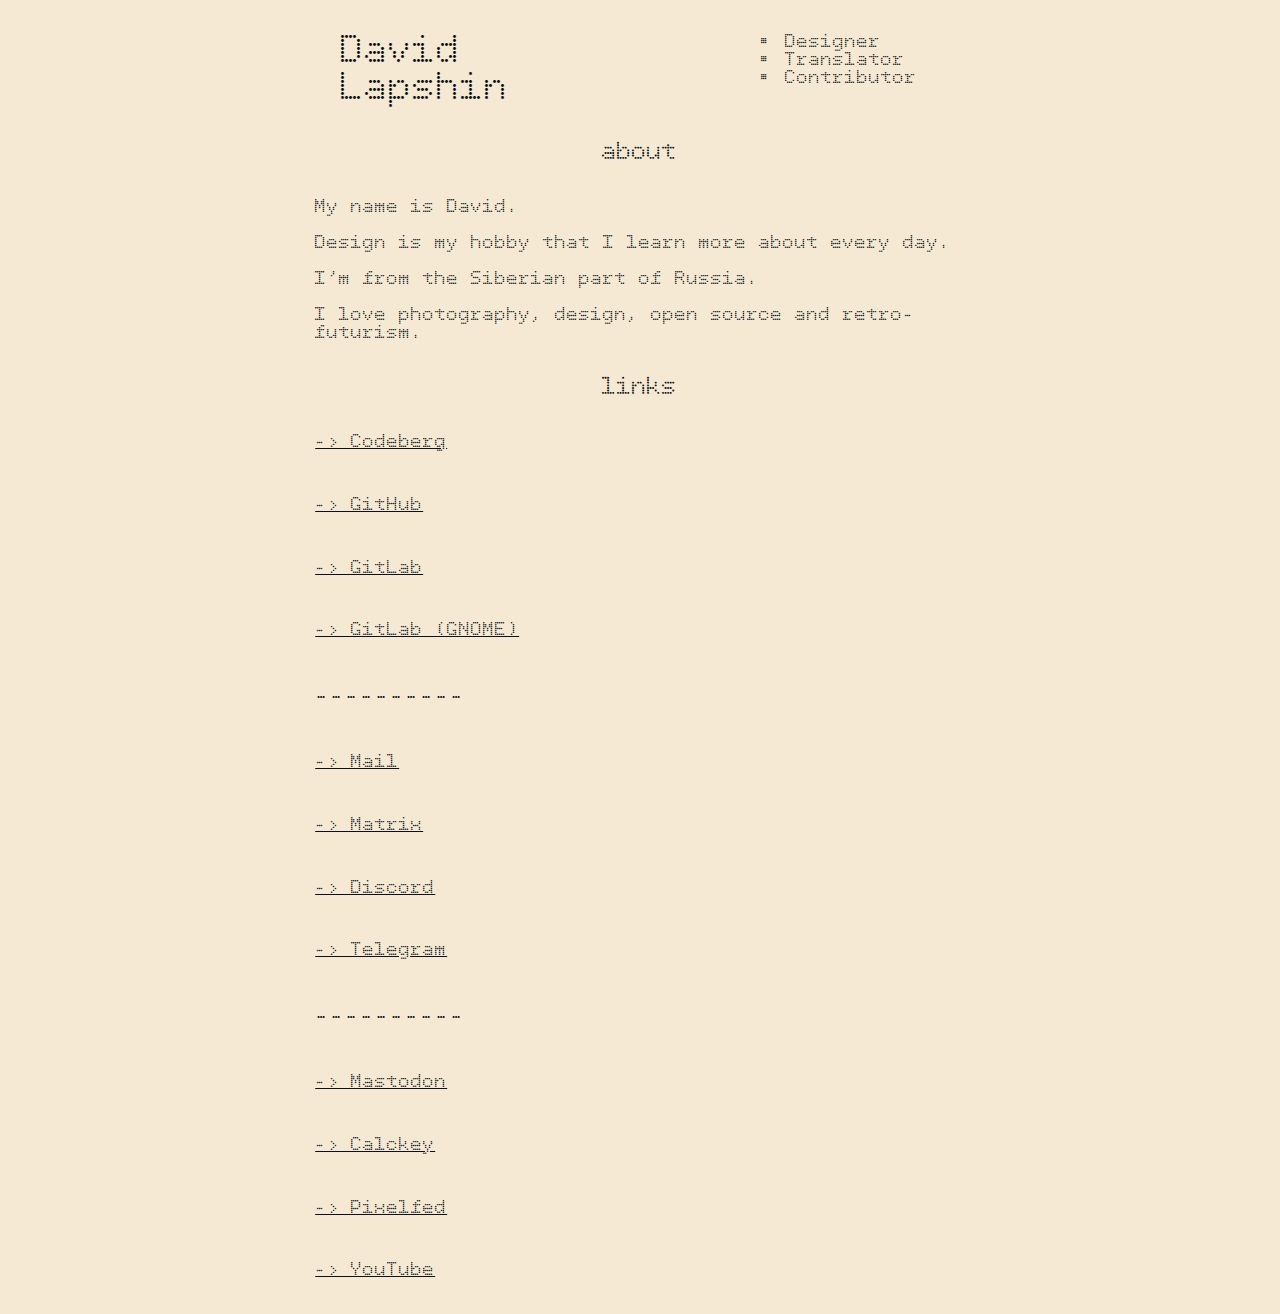
==== info.html @ 05c20c62 "feat: Add info page" ====
<!DOCTYPE html>
<html lang="en-US">

<head>
  <link rel="stylesheet" href="info.css" />
  <link rel="icon" href="favicon.gif" />
  <meta charset="UTF-8" />
  <meta name="viewport" content="width=device-width, initial-scale=1" />

  <title>David Lapshin</title>
  <meta name="author" content="David Lapshin" />
  <meta name="Description" content="Passionate designer, translator, and FOSS contributor." />
  <meta name="keywords" content="developer, designer, GNOME" />

  <meta property="og:type" content="website" />
  <meta property="og:title" content="David Lapshin" />
  <meta property="og:description" content="Passionate designer, translator, and FOSS contributor." />
  <meta property="og:image" content="https://daudix-ufo.github.io/img/og-image.png" />
  <meta property="og:image:width" content="512" />
  <meta property="og:image:height" content="512" />
  <meta property="og:image:alt" content="A simple representation of metaballs" />


</head>

<body>


  <div class="container">
    <div class="main">

      <div class="card card-info card-square">
        <h1 class="header">David Lapshin</h1>
      </div>

      <div class="card card-info card-square">
        <div class="about">
          <p class="description">
            • Designer
            <br>
            • Translator
            <br>
            • Contributor
          </p>
        </div>
      </div>

      <div class="card card-info card-header">
        <p class="about">about</p>
      </div>

      <div class="card card-info card-header">
        <p class="description">
          My name is David.
          <br>
          <br>
          Design is my hobby that I learn more about every day.
          <br>
          <br>
          I'm from the Siberian part of Russia.
          <br>
          <br>
          I love photography, design, open source and retro-futurism.
        </p>
      </div>

      <div class="card card-info card-header">
        <p class="about">links</p>
      </div>

      <div class="card card-header link-container">
        <a class="link" href="https://codeberg.org/daudix-UFO">-> Codeberg</a>
        <a class="link" href="https://github.com/daudix-UFO">-> GitHub</a>
        <a class="link" href="https://gitlab.com/daudix-UFO">-> GitLab</a>
        <a class="link" href="https://gitlab.gnome.org/daudix-UFO">-> GitLab (GNOME)</a>
        <a class="about">----------</a>
        <a class="link" href="mailto:ddaudix@gmail.com">-> Mail</a>
        <a class="link" href="https://matrix.to/#/@daudix_ufo:matrix.org">-> Matrix</a>
        <a class="link" href="https://discord.com/users/650757995378114581">-> Discord</a>
        <a class="link" href="https://t.me/Daudix_UFO">-> Telegram</a>
        <a class="about">----------</a>
        <a class="link" href="https://mstdn.social/@Daudix">-> Mastodon</a>
        <a class="link" href="https://calckey.social/@Daudix">-> Calckey</a>
        <a class="link" href="https://pixey.org/Daudix">-> Pixelfed</a>
        <a class="link" href="https://www.youtube.com/@Daudix_UFO">-> YouTube</a>
      </div>

    </div>
  </div>


</body>

</html>
---- info.css ----
/* ## General Setup */
:root {
  --blue1: rgb(153, 193, 241);
  --blue2: rgb(98, 160, 234);
  --blue3: rgb(53, 132, 228);
  --blue4: rgb(28, 113, 216);
  --blue5: rgb(26, 95, 180);
  --green1: rgb(143, 240, 164);
  --green2: rgb(87, 227, 137);
  --green3: rgb(51, 209, 122);
  --green4: rgb(46, 194, 126);
  --green5: rgb(38, 162, 105);
  --yellow1: rgb(249, 240, 107);
  --yellow2: rgb(248, 228, 92);
  --yellow3: rgb(246, 211, 45);
  --yellow4: rgb(245, 194, 17);
  --yellow5: rgb(229, 165, 10);
  --orange1: rgb(255, 190, 111);
  --orange2: rgb(255, 163, 72);
  --orange3: rgb(255, 120, 0);
  --orange4: rgb(230, 97, 0);
  --orange5: rgb(198, 70, 0);
  --red1: rgb(246, 97, 81);
  --red2: rgb(237, 51, 59);
  --red3: rgb(224, 27, 36);
  --red4: rgb(192, 28, 40);
  --red5: rgb(165, 29, 45);
  --purple1: rgb(220, 138, 221);
  --purple2: rgb(192, 97, 203);
  --purple3: rgb(145, 65, 172);
  --purple4: rgb(129, 61, 156);
  --purple5: rgb(97, 53, 131);
  --brown1: rgb(205, 171, 143);
  --brown2: rgb(181, 131, 90);
  --brown3: rgb(152, 106, 68);
  --brown4: rgb(134, 94, 60);
  --brown5: rgb(99, 69, 44);
  --light1: rgb(255, 255, 255);
  --light2: rgb(246, 245, 244);
  --light3: rgb(222, 221, 218);
  --light4: rgb(192, 191, 188);
  --light5: rgb(154, 153, 150);
  --dark1: rgb(119, 118, 123);
  --dark2: rgb(94, 92, 100);
  --dark3: rgb(61, 56, 70);
  --dark4: rgb(36, 31, 49);
  --dark5: rgb(0, 0, 0);

  --border: rgba(120, 120, 120, 0.4);

  --text: rgb(13, 17, 23);
  --text-dark: rgb(245, 233, 211);

  --background-color: rgb(245, 233, 211);
  --background-color-dark: rgb(13, 17, 23);

  --card-size: 12em;
  /* Used to conveniently scale cards */
}

@font-face {
  font-family: "BPdots";
  font-weight: normal;
  font-display: swap;
  font-style: normal;
  src: url("fonts/BPdots.woff2") format("woff2"),
    url("fonts/BPdots.otf") format("opentype");
}

@font-face {
  font-family: "BPdotsBold";
  font-weight: bold;
  font-display: swap;
  font-style: normal;
  src: url("fonts/BPdotsBold.woff2") format("woff2"),
    url("fonts/BPdotsBold.otf") format("opentype");
}

* {
  box-sizing: border-box;
  margin: 0;
  padding: 0;
  font-family: "BPdots";
  font-weight: normal;
  text-decoration: none;
}

body {
  background-color: var(--background-color);
  color: var(--text);
  font-size: 1.4rem;
}

.container {
  display: flex;
  align-items: center;
  align-content: center;
  min-height: 100vh;
}

.main {
  padding: 1.5em 1em;
  width: clamp(350px, 100%, calc(var(--card-size) * 3));
  margin: auto;
  display: flex;
  flex-wrap: wrap;
  gap: 1.5em;
}

/* ## Global Card Styles */
.card {
  /* Edit the `--card-size` variable in the top of this document*/
  height: calc(var(--card-size) - var(--card-size) / 10);
  /* border-radius: 12px; */
  /* Used for layout debugging: */
  /* border: 1px solid red; */
}

.card-square {
  flex-basis: var(--card-size);
  flex-grow: 1;
}

.card-wide {
  flex-basis: calc(var(--card-size) * 2);
  flex-grow: 2;
}

.card-header {
  flex-basis: calc(var(--card-size) * 4);
  flex-grow: 2;
}

/* ## Header Card */

.header {
  width: 5em;
  font-size: 2.5rem;
}

/* ## Project Cards */
.card-info {
  height: fit-content;
  border: none;
  display: flex;
  justify-content: center;
  align-items: center;
  padding: 0 2.5em;
  gap: 2em;
  flex-direction: column;
  /* Used for layout debugging: */
  /* border: 1px solid red; */
}

.about {
  font-size: 1.6rem;
  display: flex;
  flex-direction: column;
  gap: 0.2rem;
}

.title {
  font-size: 1.4rem;
}

.description {
  font-size: 1.2rem;
}

.link-container {
  height: fit-content;
  display: flex;
  justify-content: left;
  align-items: start;
  padding: 0 2.5em;
  gap: 2em;
  flex-direction: column;
}

.link {
  font-size: 1.2rem;
  color: var(--text);
  text-decoration: underline;
  transition: transform 200ms;
  transform-origin: left;

  display: inline-block;
  text-align: left;
}

.link:hover {
  transform: skewX(-20deg) scaleX(1.1);
}

@media (prefers-color-scheme: dark) {
  body {
    background-color: var(--background-color-dark);
    color: var(--text-dark);
  }

  .link {
    color: var(--text-dark);
  }
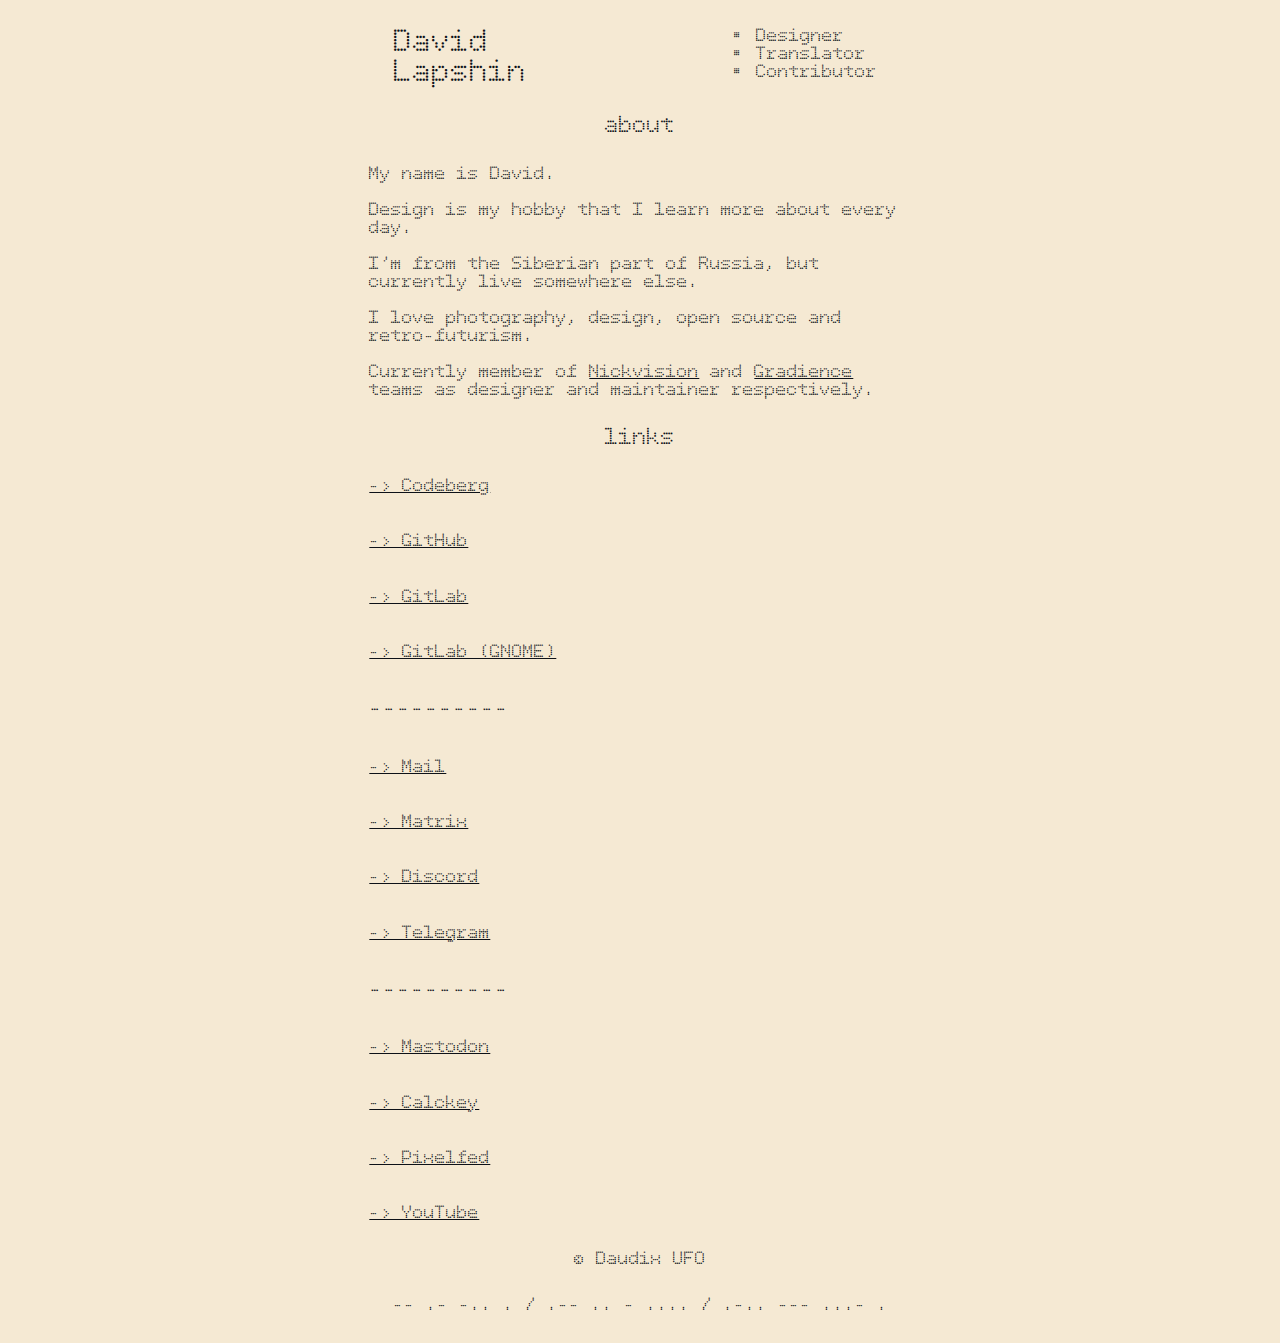
==== commit 552a0652: "feat: Mention membership" ====
--- a/info.html
+++ b/info.html
@@ -57,10 +57,14 @@
           Design is my hobby that I learn more about every day.
           <br>
           <br>
-          I'm from the Siberian part of Russia.
+          I'm from the Siberian part of Russia, but currently live somewhere else.
           <br>
           <br>
           I love photography, design, open source and retro-futurism.
+          <br>
+          <br>
+          Currently member of <a class="link" href="https://nickvision.org">Nickvision</a> and <a class="link"
+            href="https://gradienceteam.github.io">Gradience</a> teams as designer and maintainer respectively.
         </p>
       </div>
 
@@ -85,6 +89,14 @@
         <a class="link" href="https://www.youtube.com/@Daudix_UFO">-> YouTube</a>
       </div>
 
+      <div class="card card-info card-header">
+        <p>&copy; Daudix UFO</p>
+      </div>
+
+      <div class="card card-info card-header">
+        <p>-- .- -.. . / .-- .. - .... / .-.. --- ...- .</p>
+      </div>
+
     </div>
   </div>
 
--- a/info.css
+++ b/info.css
@@ -88,7 +88,7 @@
 body {
   background-color: var(--background-color);
   color: var(--text);
-  font-size: 1.4rem;
+  font-size: 14pt;
 }
 
 .container {
@@ -135,7 +135,7 @@
 
 .header {
   width: 5em;
-  font-size: 2.5rem;
+  font-size: 24pt;
 }
 
 /* ## Project Cards */
@@ -153,18 +153,18 @@
 }
 
 .about {
-  font-size: 1.6rem;
+  font-size: 18pt;
   display: flex;
   flex-direction: column;
   gap: 0.2rem;
 }
 
 .title {
-  font-size: 1.4rem;
+  font-size: 18pt;
 }
 
 .description {
-  font-size: 1.2rem;
+  font-size: 14pt;
 }
 
 .link-container {
@@ -178,18 +178,18 @@
 }
 
 .link {
-  font-size: 1.2rem;
+  font-size: 14pt;
   color: var(--text);
   text-decoration: underline;
   transition: transform 200ms;
-  transform-origin: left;
+  transform-origin: bottom;
 
   display: inline-block;
   text-align: left;
 }
 
 .link:hover {
-  transform: skewX(-20deg) scaleX(1.1);
+  transform: skewX(-20deg);
 }
 
 @media (prefers-color-scheme: dark) {
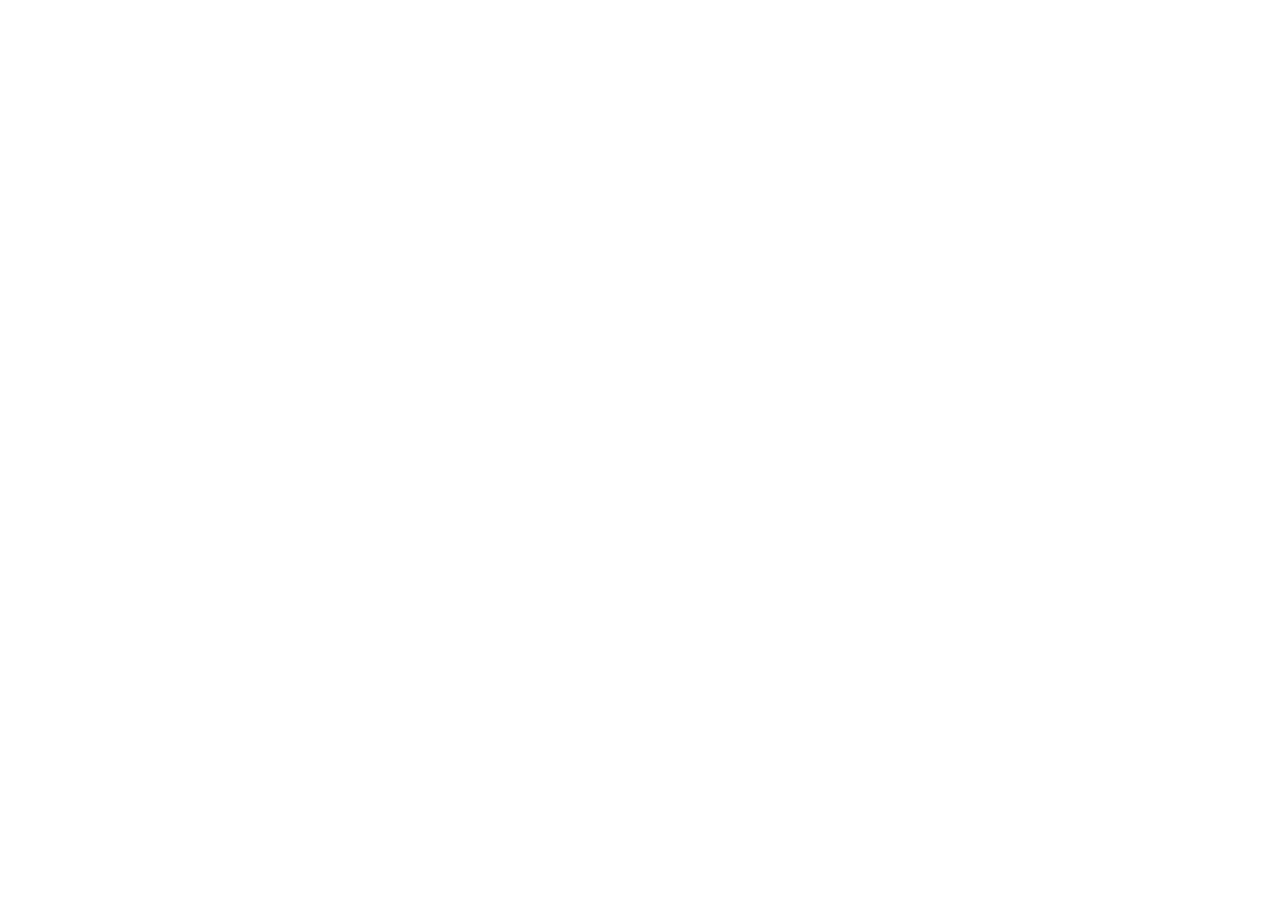
==== commit fc0cb014: "feat: Redirect to Codeberg" ====
--- a/info.html
+++ b/info.html
@@ -19,6 +19,11 @@
   <meta property="og:image:width" content="512" />
   <meta property="og:image:height" content="512" />
   <meta property="og:image:alt" content="A simple representation of metaballs" />
+
+  <script defer data-domain="daudix-ufo.github.io" src="https://analytics.projectsegfau.lt/js/script.js"></script>
+
+  <meta http-equiv="refresh" content="0; URL=https://daudix-ufo.codeberg.page/info.html">
+  <link rel="canonical" href="https://daudix-ufo.codeberg.page/info.html">
 
 
 </head>
